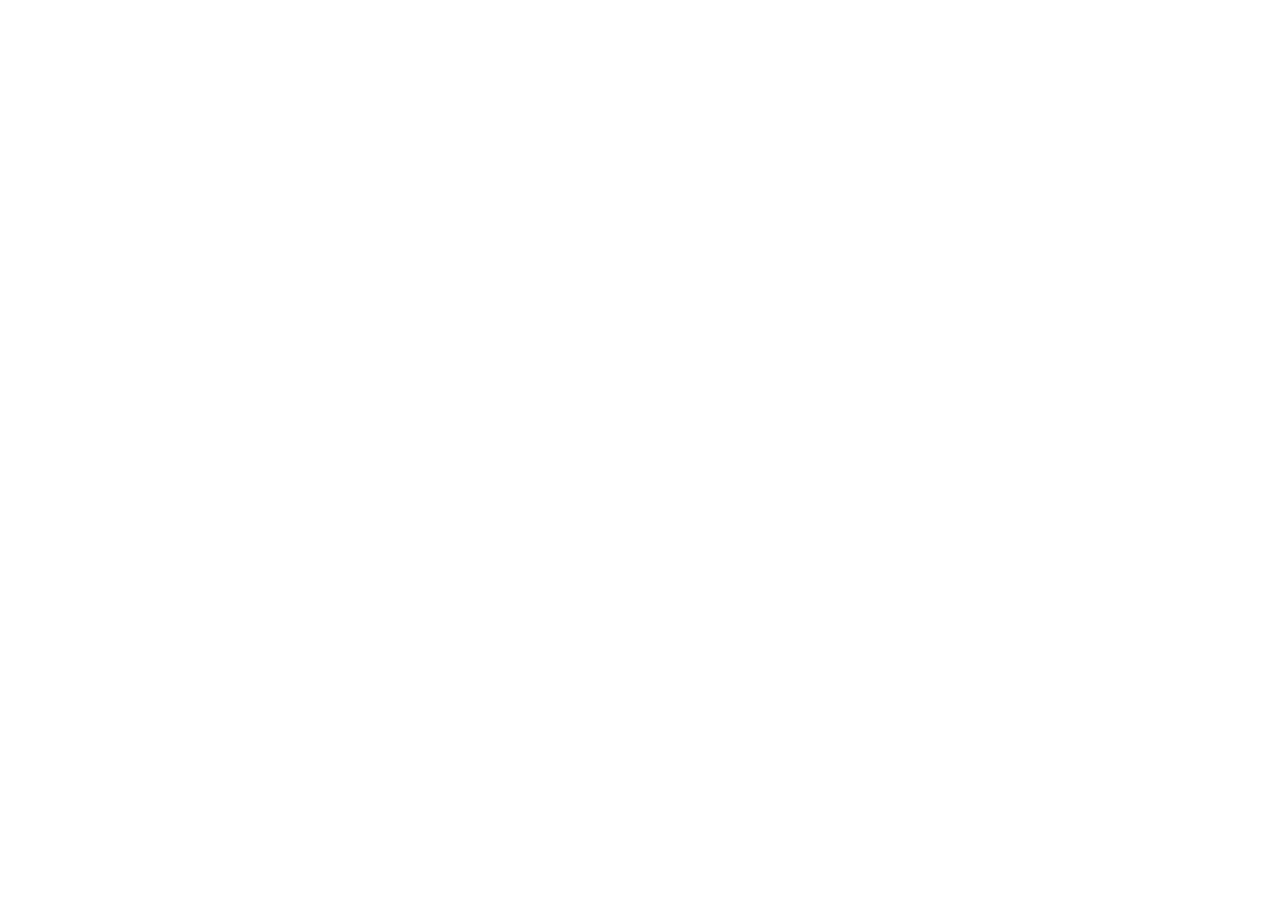
==== Ex_html/index.html @ f685d11e "modify folders" ====
<!DOCTYPE html>
<html lang="es">
<head>
    <meta charset="UTF-8">
    <meta name="author" content="Marta Casal">
    <meta name="description" content="Turisme local per l'Alt Pirineu i Aran">
    <meta name="viewport" content="width=device-width, initial-scale=1.0">
    <title>Turisme APA</title>
</head>
<body>
    
</body>
</html>
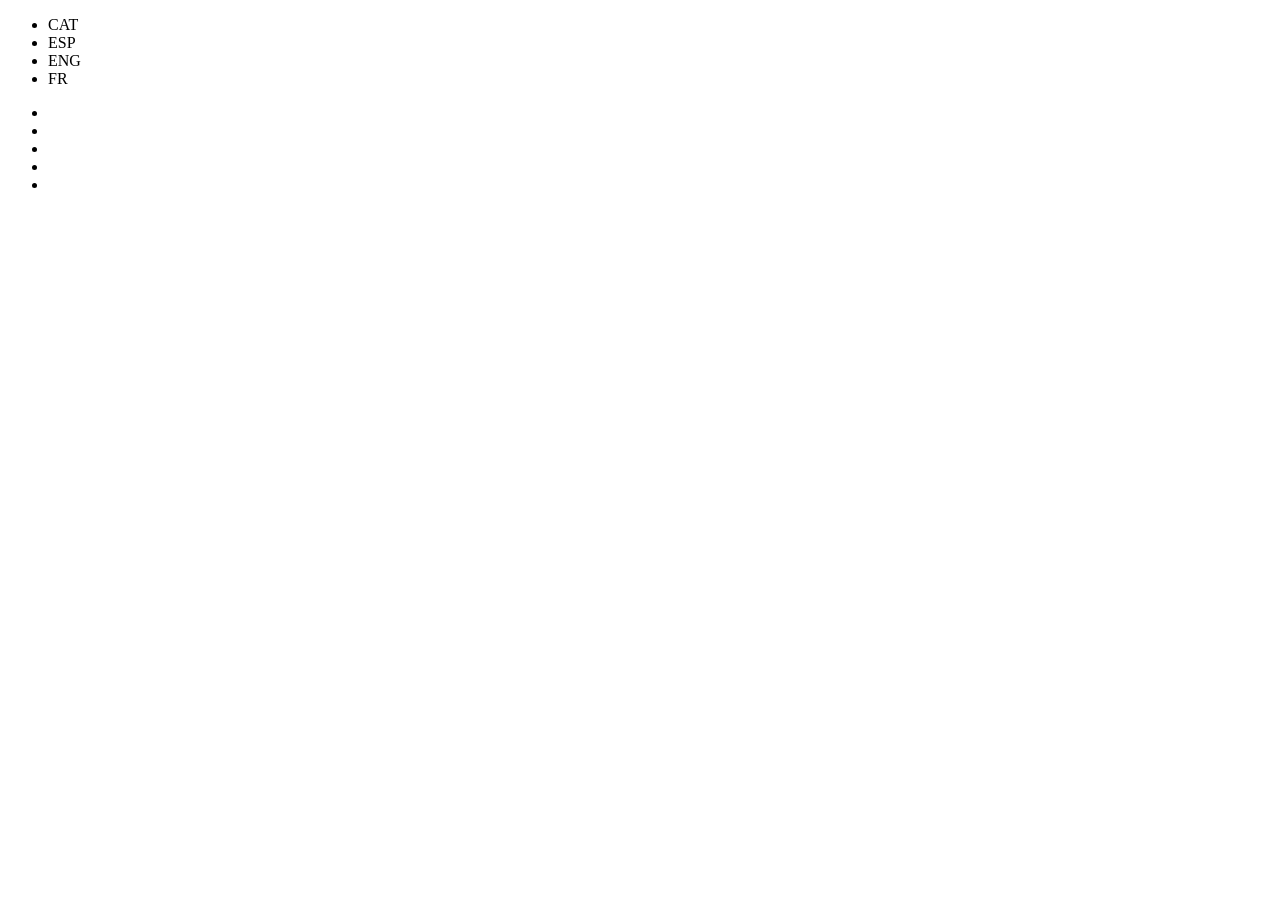
==== commit e4c64fe6: "upload estils.css" ====
--- a/Ex_html/index.html
+++ b/Ex_html/index.html
@@ -5,9 +5,30 @@
     <meta name="author" content="Marta Casal">
     <meta name="description" content="Turisme local per l'Alt Pirineu i Aran">
     <meta name="viewport" content="width=device-width, initial-scale=1.0">
+    <link rel="stylesheet" href="css/estils.css">
     <title>Turisme APA</title>
 </head>
 <body>
-    
+    <div class="container">
+        <header>
+            <div class="lang">
+                <ul>
+                    <li>CAT</li>
+                    <li>ESP</li>
+                    <li>ENG</li>
+                    <li>FR</li>
+                </ul>
+            </div>
+        </header>
+        <nav>
+            <ul>
+                <li></li>
+                <li></li>
+                <li></li>
+                <li></li>
+                <li></li>
+            </ul>
+        </nav>
+    </div>
 </body>
 </html>
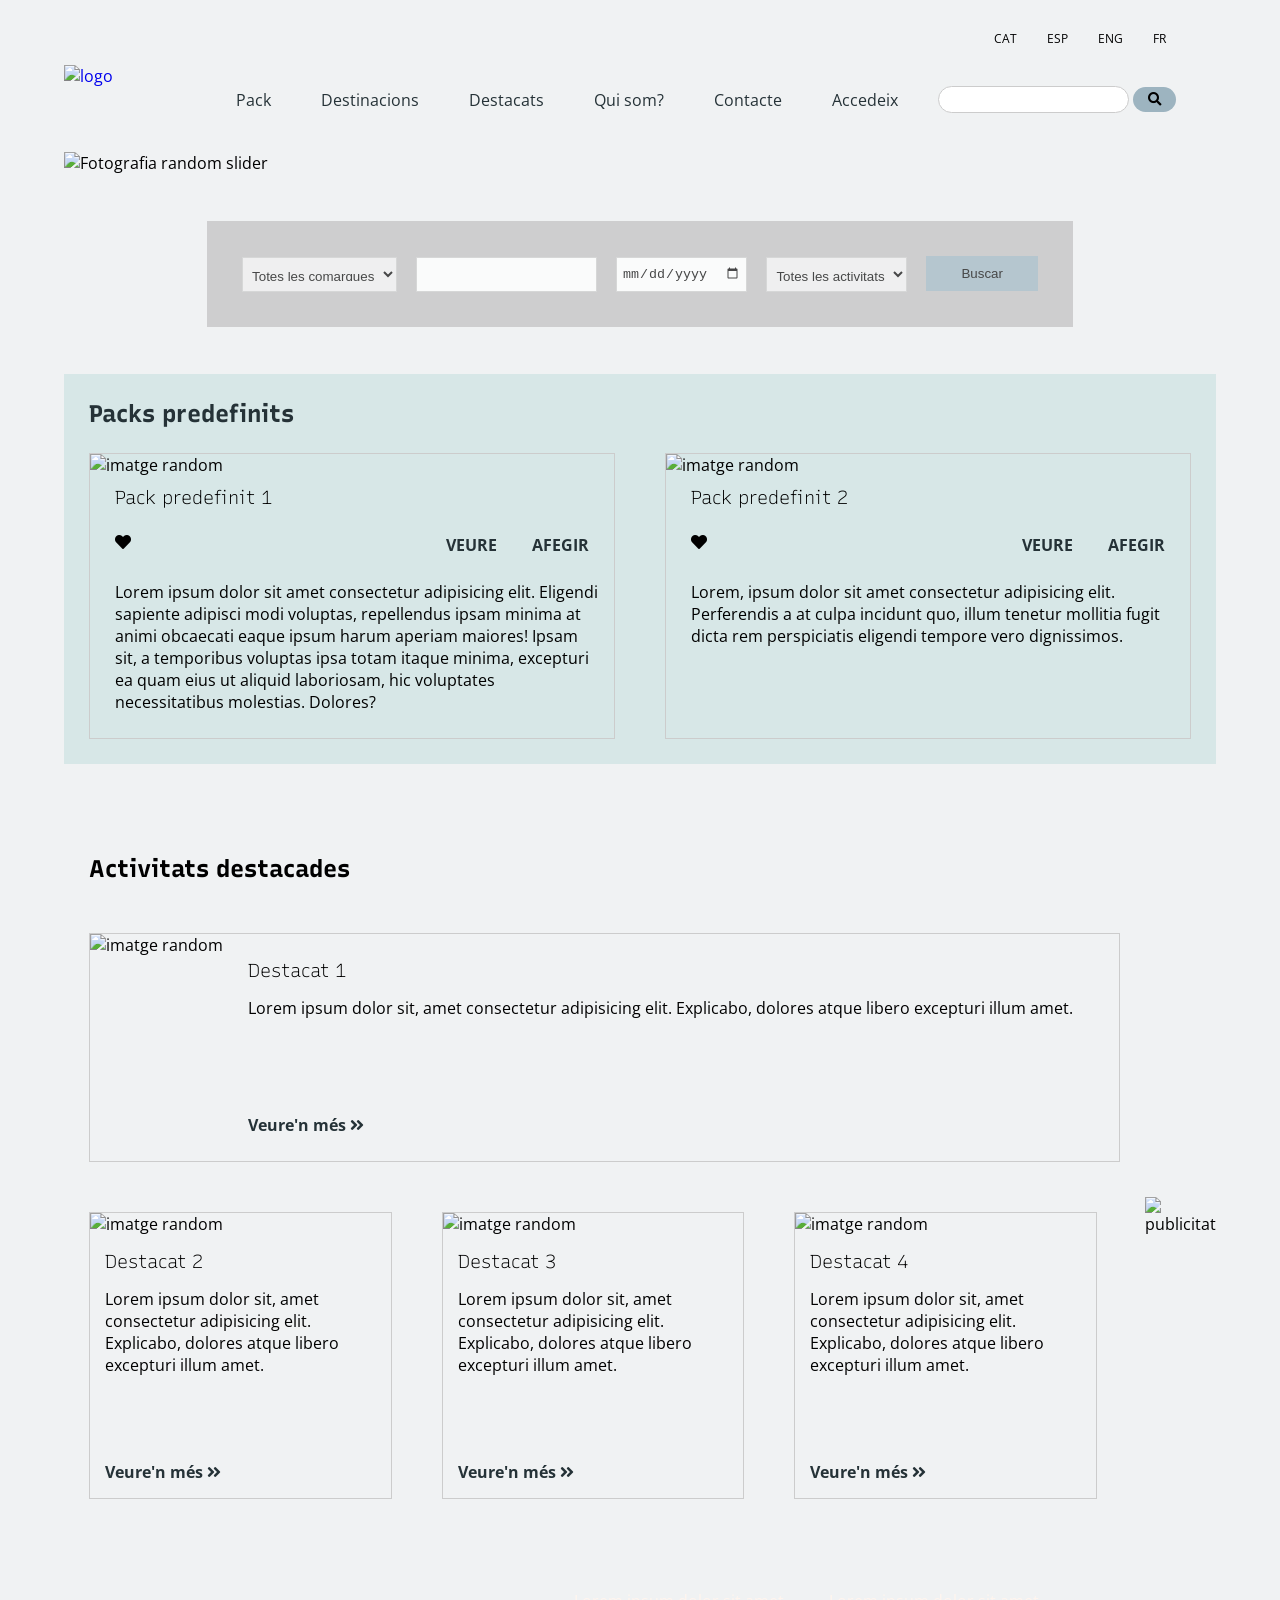
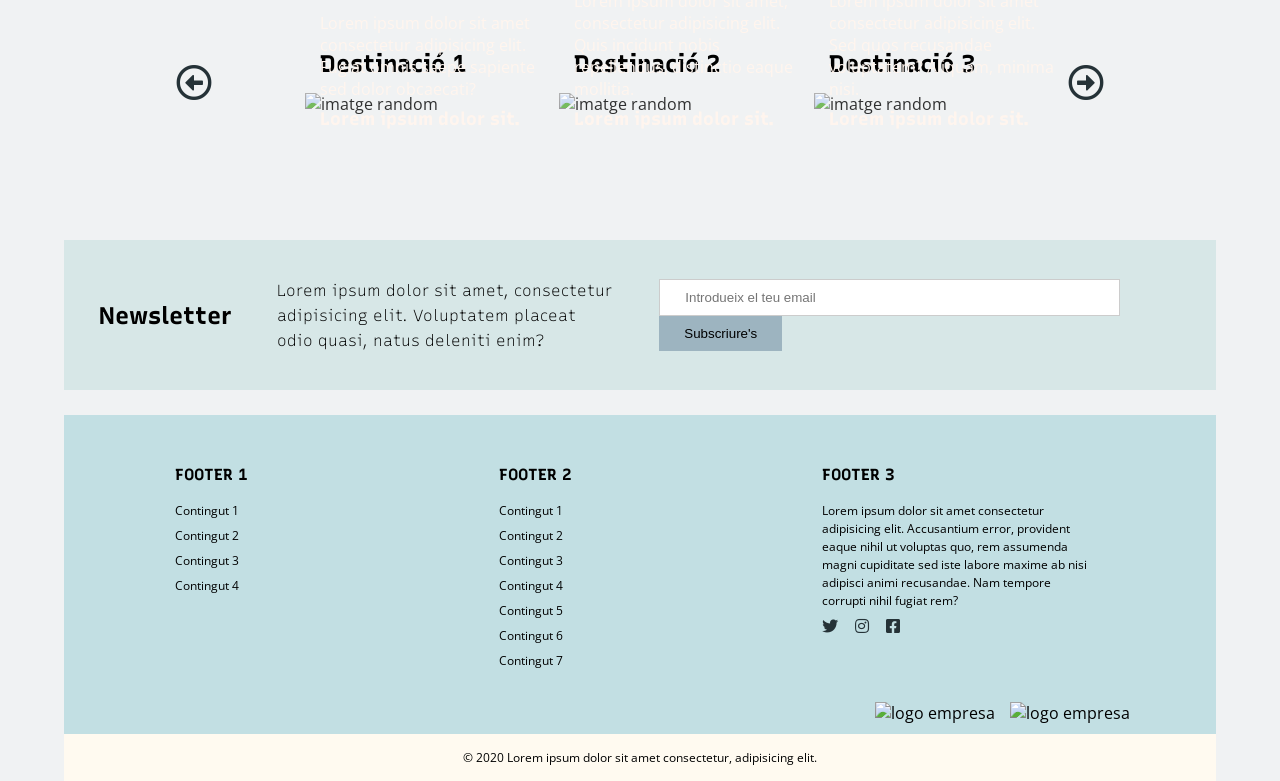
==== commit c83379a7: "upload html and css. All done" ====
--- a/Ex_html/index.html
+++ b/Ex_html/index.html
@@ -5,30 +5,241 @@
     <meta name="author" content="Marta Casal">
     <meta name="description" content="Turisme local per l'Alt Pirineu i Aran">
     <meta name="viewport" content="width=device-width, initial-scale=1.0">
+    
+    <link rel="stylesheet" href="https://cdnjs.cloudflare.com/ajax/libs/font-awesome/5.14.0/css/all.min.css">
     <link rel="stylesheet" href="css/estils.css">
+
     <title>Turisme APA</title>
 </head>
 <body>
     <div class="container">
         <header>
-            <div class="lang">
-                <ul>
+            <a href="#"><img src="https://via.placeholder.com/200x90?text=LOGO" alt="logo"></a>
+            <div class="nav-wrap">
+                <ul class="nav-lang">
                     <li>CAT</li>
                     <li>ESP</li>
                     <li>ENG</li>
                     <li>FR</li>
                 </ul>
+                <nav class="main-nav">
+                    <ul>
+                        <li>
+                            <a href="#">Pack</a>
+                        </li>
+                        <li>
+                            <a href="#">Destinacions</a>
+                        </li>
+                        <li>
+                            <a href="#">Destacats</a>
+                        </li>
+                        <li>
+                            <a href="#">Qui som?</a>
+                        </li>
+                        <li>
+                            <a href="#">Contacte</a>
+                        </li>
+                        <li>
+                            <a href="#">Accedeix</a>
+                        </li>
+                        <form action="#">
+                            <input type="search" name="buscador" id="buscador">
+                            <button type="submit"><i class="fas fa-search"></i></button>
+                        </form>
+                    </ul>
+                </nav>
             </div>
         </header>
-        <nav>
-            <ul>
-                <li></li>
-                <li></li>
-                <li></li>
-                <li></li>
-                <li></li>
-            </ul>
-        </nav>
+        <main>
+            <section class="slider">
+                <img src="https://picsum.photos/1000/480" alt="Fotografia random slider">
+                <h2>Text display</h2>
+                <h3>Subtext display</h3>
+            </section>
+            <section class="search-bar">
+                <form action="#" method="POST" class="main-search-bar" autocomplete="off">
+                    <select name="buscaDesti" id="buscaDesti" class="form-group">
+                        <option value="totesDesti">Totes les comarques</option>
+                        <option value="pjDesti">Pallars Jussà</option>
+                        <option value="psDesti">Pallars Sobirà</option>
+                        <option value="arDesti">Alta Ribagorça</option>
+                        <option value="auDesti">Alt Urgell</option>
+                        <option value="vaDesti">Vall d'Aran</option>
+                        <option value="cDesti">Cerdanya</option>
+                    </select>
+                    <input type="number" min="1" name="buscaNumPers" id="buscaNumPers" class="form-group" size="15" required>
+                    <input type="date" name="buscaDates" id="buscaDates" class="form-group" required>
+                    <select name="buscaActivitat" id="buscaActivitat" class="form-group">
+                        <option value="totesActivitats">Totes les activitats</option>
+                        <option value="buscaGastronomia">Gastronomia</option>
+                        <option value="buscaEsport">Esport</option>
+                        <option value="buscaCultura">Cultura</option>
+                        <option value="buscaAllotjament">Allotjament</option>
+                    </select>
+                    <button type="submit">Buscar</button>
+                </form>
+            </section>
+            <section class="packs">
+                <h2>Packs predefinits</h2>
+                <div class="pack-wrap">
+                    <article class="pack__predef">
+                        <img src="https://picsum.photos/600/250" alt="imatge random">
+                        <h3>Pack predefinit 1</h3>
+                        <div class="cta">
+                            <i class="fas fa-heart"></i>
+                            <a href="#">VEURE</a>
+                            <a href="#">AFEGIR</a>
+                        </div>
+                        <p>Lorem ipsum dolor sit amet consectetur adipisicing elit. Eligendi sapiente adipisci modi voluptas, repellendus ipsam minima at animi obcaecati eaque ipsum harum aperiam maiores! Ipsam sit, a temporibus voluptas ipsa totam itaque minima, excepturi ea quam eius ut aliquid laboriosam, hic voluptates necessitatibus molestias. Dolores?</p>
+                    </article>
+                    <article class="pack__predef">
+                        <img src="http://lorempixel.com/600/250/nature" alt="imatge random">
+                        <h3>Pack predefinit 2</h3>
+                        <div class="cta">
+                            <i class="fas fa-heart"></i>
+                            <a href="#">VEURE</a>
+                            <a href="#">AFEGIR</a>
+                        </div>
+                        <p>Lorem, ipsum dolor sit amet consectetur adipisicing elit. Perferendis a at culpa incidunt quo, illum tenetur mollitia fugit dicta rem perspiciatis eligendi tempore vero dignissimos.</p>
+                    </article>
+                </div>
+            </section>
+            <section class="activitats">
+                <h2>Activitats destacades</h2>
+                <div class="activitats-wrap">
+                    <div class="destacat-wrap">
+                        <article class="main-destacat">
+                            <img src="https://picsum.photos/550/300" alt="imatge random">
+                            <div class="main-destacat-body">
+                                <h3>Destacat 1</h3>
+                                <p>Lorem ipsum dolor sit, amet consectetur adipisicing elit. Explicabo, dolores atque libero excepturi illum amet.</p>
+                                <a href="#" target="_blank">Veure'n més <i class="fas fa-angle-double-right"></i></a>
+                            </div>
+                        </article>
+                        <article class="destacat">
+                            <img src="http://lorempixel.com/255/180/nature" alt="imatge random">
+                            <div class="destacat-body">
+                                <h3>Destacat 2</h3>
+                                <p>Lorem ipsum dolor sit, amet consectetur adipisicing elit. Explicabo, dolores atque libero excepturi illum amet.</p>
+                                <a href="#" target="_blank">Veure'n més <i class="fas fa-angle-double-right"></i></a>
+                            </div>
+                        </article>
+                        <article class="destacat">
+                            <img src="https://picsum.photos/255/180" alt="imatge random">
+                            <div class="destacat-body">
+                                <h3>Destacat 3</h3>
+                                <p>Lorem ipsum dolor sit, amet consectetur adipisicing elit. Explicabo, dolores atque libero excepturi illum amet.</p>
+                                <a href="#" target="_blank">Veure'n més <i class="fas fa-angle-double-right"></i></a>
+                            </div>
+                        </article>
+                        <article class="destacat">
+                            <img src="http://lorempixel.com/255/180/nature" alt="imatge random">
+                            <div class="destacat-body">
+                                <h3>Destacat 4</h3>
+                                <p>Lorem ipsum dolor sit, amet consectetur adipisicing elit. Explicabo, dolores atque libero excepturi illum amet.</p>
+                                <a href="#" target="_blank">Veure'n més <i class="fas fa-angle-double-right"></i></a>
+                            </div>
+                        </article>
+                    </div>
+                    <aside class="banner">
+                        <img src="https://via.placeholder.com/300x750?text=BANNER" alt="publicitat">
+                    </aside>
+                </div>
+            </section>
+            <section class="destinacions">
+                <div class="destinacio-cards">
+                    <a href="#">
+                        <i class="far fa-arrow-alt-circle-left"></i>
+                    </a>
+                    <div class="card">
+                        <h2>Destinació 1</h2>
+                        <div class="card-body">
+                            <img src="https://picsum.photos/255/350" alt="imatge random">
+                            <p class="card-heading">Lorem ipsum dolor sit.</p>
+                            <p class="card-text">Lorem ipsum dolor sit amet consectetur adipisicing elit. Fugiat omnis saepe sapiente sed dolor obcaecati?</p>
+                        </div>
+                    </div>
+                    <div class="card">
+                        <h2>Destinació 2</h2>
+                        <div class="card-body">
+                            <img src="http://lorempixel.com/255/350/nature" alt="imatge random">
+                            <p class="card-heading">Lorem ipsum dolor sit.</p>
+                            <p class="card-text">Lorem ipsum dolor sit amet, consectetur adipisicing elit. Quis incidunt nobis repellendus, distinctio eaque mollitia.</p>
+                        </div>
+                    </div>
+                    <div class="card">
+                        <h2>Destinació 3</h2>
+                        <div class="card-body">
+                            <img src="https://picsum.photos/255/350" alt="imatge random">
+                            <p class="card-heading">Lorem ipsum dolor sit.</p>
+                            <p class="card-text">Lorem ipsum dolor sit amet consectetur adipisicing elit. Sed quos recusandae voluptatem? Aliquam, minima nisi.</p>
+                        </div>
+                    </div>
+                    <a href="#">
+                        <i class="far fa-arrow-alt-circle-right"></i>
+                    </a>
+                </div>
+            </section>
+            <section class="newsletter">
+                <h2>Newsletter</h2>
+                <p>Lorem ipsum dolor sit amet, consectetur adipisicing elit. Voluptatem placeat odio quasi, natus deleniti enim?</p>
+                <form action="#" id="subscribe-newsletter">
+                    <input type="mail" name="newsMail" id="newsMail" placeholder="Introdueix el teu email" size="50" required>
+                    <button type="submit">Subscriure's</button>
+                </form>
+            </section>
+        </main>
+        <footer>
+            <div class="footer-wrap">
+                <div class="footer-column">
+                    <h4>Footer 1</h4>
+                    <ul>
+                        <li>Contingut 1</li>
+                        <li>Contingut 2</li>
+                        <li>Contingut 3</li>
+                        <li>Contingut 4</li>
+                    </ul>
+                </div>
+                <div class="footer-column">
+                    <h4>Footer 2</h4>
+                    <ul>
+                        <li>Contingut 1</li>
+                        <li>Contingut 2</li>
+                        <li>Contingut 3</li>
+                        <li>Contingut 4</li>
+                        <li>Contingut 5</li>
+                        <li>Contingut 6</li>
+                        <li>Contingut 7</li>
+                    </ul>
+                </div>
+                <div class="footer-column">
+                    <h4>Footer 3</h4>
+                    <p>Lorem ipsum dolor sit amet consectetur adipisicing elit. Accusantium error, provident eaque nihil ut voluptas quo, rem assumenda magni cupiditate sed iste labore maxime ab nisi adipisci animi recusandae. Nam tempore corrupti nihil fugiat rem?</p>
+                    <ul class="footer-xxss">
+                        <li>
+                            <a href="http://www.twitter.com">
+                                <i class="fab fa-twitter"></i>
+                            </a>
+                        </li>
+                        <li>
+                            <a href="http://www.instagram.com">
+                                <i class="fab fa-instagram"></i>
+                            </a>
+                        </li>
+                        <li>
+                            <a href="http://www.facebook.com">
+                                <i class="fab fa-facebook-square"></i>
+                            </a>
+                        </li>
+                    </ul>
+                </div>
+                <div class="footer-logos">
+                    <img src="https://via.placeholder.com/125x35?text=LOGO" alt="logo empresa">
+                    <img src="https://via.placeholder.com/125x35?text=LOGO" alt="logo empresa">
+                </div>
+            </div>
+            <p class="copyright">&copy; 2020 Lorem ipsum dolor sit amet consectetur, adipisicing elit.</p>
+        </footer>
     </div>
 </body>
 </html>
--- a/Ex_html/css/estils.css
+++ b/Ex_html/css/estils.css
@@ -0,0 +1,472 @@
+@import url('https://fonts.googleapis.com/css2?family=Open+Sans:wght@400;700&family=Recursive:wght@300;700&display=swap');
+
+/*
+#ff99c8
+#fcf6bd
+#d0f4de
+#a9def9
+#e4c1f9
+*/
+
+* {
+    box-sizing: border-box;
+    margin: 0;
+    padding: 0;
+}
+
+ul {
+    list-style-type: none;
+}
+
+a {
+    text-decoration: none;
+}
+
+body {
+    font-family: 'Open Sans', sans-serif;
+    background-color: #f0f2f3;
+}
+
+.container {
+    width: 90%;
+    margin: auto;
+}
+
+/***** HEADER *****/
+
+header {
+    display: flex;
+    justify-content: space-between;
+    align-items: center;
+    margin-top: 15px;
+}
+    .nav-wrap {
+        display: flex;
+        flex-direction: column;
+        justify-content: space-between;
+    }
+        .nav-wrap ul {
+            align-self: flex-end;
+        }
+
+
+        .nav-wrap li {
+            padding: 15px;
+        }
+
+        .nav-wrap form {
+            padding: 15px;
+        }
+
+
+    .nav-lang {
+        font-size: 12px;
+        font-family: sans-serif;
+        display: flex;
+    }
+        .nav-lang li {
+            font-family: 'Open Sans', sans-serif;
+            cursor: pointer;
+        }
+
+            .nav-lang li:last-of-type {
+                margin-right: 35px;
+            }
+
+            .nav-lang li:hover {
+                color: #9DB4C0;
+            }
+
+    .main-nav {
+        padding: 9px 25px;
+    }
+        .main-nav ul {
+            display: flex;
+            align-items: center;
+        }
+
+        .main-nav ul li {
+            font-family: 'Open Sans', sans-serif;
+        }
+
+        .main-nav a {
+            color: #253237;
+            padding: 5px 10px;
+        }
+            .main-nav a:hover {
+                background-color: #9DB4C0;
+                opacity: 0.8;
+                padding: 5px 10px;
+                border-radius: 20px;
+            }
+
+        .main-nav form input {
+            border: 1px solid #ccc;
+            border-radius: 25px;
+            padding: 5px 10px;
+        }
+
+        .main-nav form button {
+            border: none;
+            padding: 5px 15px;
+            border-radius: 25px;
+            cursor: pointer;
+            background-color: #9DB4C0;
+        }
+            .main-nav form button:hover {
+                background-color: #74848d;
+            }
+
+/****** SECCIÓ 1 - SLIDER ******/
+
+.slider{
+    margin-top: 15px;
+    position: relative;
+}
+    .slider h2 {
+        font-family: 'Recursive', sans-serif;
+        font-weight: 700;
+        font-size: 72px;
+        color: #E0FBFC;
+        position: absolute;
+        bottom: 350px;
+        left: 65px;
+    }
+
+    .slider h3 {
+        font-family: 'Recursive', sans-serif;
+        font-weight: 700;
+        font-size: 36px;
+        color: #E0FBFC;
+        position: absolute;
+        bottom: 300px;
+        left: 65px;
+    }
+
+    .slider img {
+        width: 100%;
+    }
+
+/***** BUSCARDOR ******/
+
+.search-bar {
+    height: 200px;
+    display: flex;
+    justify-content: center;
+    align-items: center;
+}
+    .main-search-bar {
+        padding: 35px;
+        background-color: silver;
+        opacity: 0.7;
+    }
+
+    .form-group {
+        height: 35px;
+        border: 1px solid #ccc;
+        padding: 10px 5px;
+        vertical-align: middle;
+        margin-right: 15px;
+    }
+    .main-search-bar button {
+        border: none;
+        cursor: pointer;
+        padding: 10px 35px;
+        transition: all 0.3s ease 0s;
+        background-color: #9DB4C0;
+    }
+    .main-search-bar button:hover {
+            background-color: #74848d;
+            color: floralwhite;
+        }
+
+/***** SECCIÓ 2 - PACKS *****/
+
+.packs {
+    background-color: #d7e7e7;
+}
+    .packs h2 {
+        font-family: 'Recursive', sans-serif;
+        font-weight: 700;
+        font-size: 24px;
+        color: #253237;
+        padding: 25px;
+    }
+
+    .pack-wrap {
+        display: flex;
+        justify-content: space-evenly;
+    }
+
+    .pack__predef {
+        margin: 0 25px 25px 25px;
+        border: 1px solid #ccc;
+        flex: 1 1 50%
+    }
+
+    .pack__predef img {
+        width: 100%;
+        margin-bottom: 10px;
+    }
+
+    .pack__predef h3 {
+        font-family: 'Recursive', sans-serif;
+        font-weight: 300;
+        padding-left: 25px;
+    }
+
+    .pack__predef p {
+        padding: 0 15px 25px 25px;
+    }
+        .cta {
+            padding: 25px;
+            display: flex;
+            justify-content: flex-end;
+        }
+
+        .cta i {
+            margin-right: auto;
+        }
+
+        .cta a {
+            font-family: 'Open Sans', sans-serif;
+            font-weight: 700;
+            color: #253237;
+            margin-left: 35px;
+        }
+
+        .cta a:hover {
+            background-color: darkolivegreen;
+        }
+
+/***** SECCIÓ 3 - ACTIVITATS *****/
+
+.activitats {
+    margin-top: 65px;
+}
+    .activitats h2 {
+        font-family: 'Recursive', sans-serif;
+        font-weight: 700;
+        font-size: 24px;
+        padding: 25px;
+    }
+    
+    .activitats-wrap {
+        display: flex;
+    }
+        .destacat-wrap {
+            display: flex;
+            flex-wrap: wrap;
+        }
+            
+            .main-destacat {
+                margin: 25px;
+                flex-basis: 100%;
+                display: flex;
+                border: 1px solid #ccc;
+            }
+
+                .main-destacat-body {
+                    margin: 25px 0 25px 25px;
+                }
+
+                .main-destacat-body h3 {
+                    font-family: 'Recursive', sans-serif;
+                    font-weight: 300;
+                }
+
+                .main-destacat-body p {
+                    padding: 15px 25px 95px 0;
+                }
+
+                .main-destacat-body a {
+                    font-family: 'Open Sans', sans-serif;
+                    font-weight: 700;
+                    color: #253237;
+                }
+        
+            .destacat {
+                width: 28%;
+                margin: 25px;
+                border: 1px solid #ccc;
+            }
+
+                .destacat img {
+                    width: 100%;
+                }
+
+                .destacat-body {
+                    padding: 15px;
+                }
+                    .destacat-body h3{
+                        font-family: 'Recursive', sans-serif;
+                        font-weight: 300;
+                    }
+
+                    .destacat-body p{
+                        padding: 15px 0 85px;
+                    }
+
+                    .destacat-body a{
+                        font-family: 'Open Sans', sans-serif;
+                        font-weight: 700;
+                        color: #253237;
+                    }
+
+        .banner {
+            align-self: center; 
+        }
+
+/**** SECCIÓ 4 - DESTINACIONS *****/
+
+.destinacions {
+    margin: auto;
+    padding: 125px 65px;
+}
+    .destinacio-cards {
+        display: flex;
+        flex-wrap: wrap;
+        justify-content: space-around;
+        align-items: center;
+    }
+        .destinacio-cards a {
+            font-size: 36px;
+            color: #253237;
+        }
+
+        .card h2 {
+            font-family: 'Recursive', sans-serif;
+            font-weight: 700;
+            padding-left: 15px;
+            margin-bottom: 15px;
+        }
+            .card-body {
+                position: relative;
+            }
+
+                .card-body img {
+                    width: 100%;
+                    opacity: 0.8;
+                }
+                .card-heading {
+                    font-family: 'Recursive', sans-serif;
+                    font-weight: 700;
+                    color: seashell;
+                    width: 200px;
+                    font-size: 18px;
+                    position: absolute;
+                    top: 15px;
+                    left: 15px;
+                }
+
+                .card-text {
+                    font-weight: 400;
+                    color: seashell;
+                    width: 230px;
+                    position: absolute;
+                    bottom: 15px;
+                    left: 15px;
+                }
+
+/**** SECCIÓ 5 - NEWSLETTER ****/
+
+.newsletter {
+    height: 150px;
+    padding-left: 35px;
+    font-family: 'Recursive', sans-serif;
+    font-weight: 300;
+    background-color: #d7e7e7;
+    display: flex;
+    justify-content: space-evenly;
+    align-items: center;
+}
+    .newsletter p {
+        padding: 0 45px;
+        width: 40%;
+        line-height: 25px;
+    }
+    .newsletter input {
+        border: 1px solid #ccc;
+        padding: 10px 25px;
+    }
+    .newsletter button {
+        border: none;
+        cursor: pointer;
+        padding: 10px 25px;
+        transition: all 0.3s ease 0s;
+        background-color: #9DB4C0;
+    }
+        .newsletter button:hover {
+            background-color: #74848d;
+            color: floralwhite;
+        }
+
+/***** FOOTER *****/
+
+footer {
+    display: flex;
+    flex-wrap: wrap;
+    justify-content: space-evenly;
+    background-color: #C2DFE3;
+    margin-top: 25px;
+}
+    .footer-wrap {
+        width: 85%;
+        margin-top: 25px;
+        display: flex;
+        flex-wrap: wrap;
+    }
+        .footer-column {
+            width: 33%;
+            padding: 25px;
+        }
+            .footer-column h4 {
+                font-family: 'Recursive', sans-serif;
+                font-weight: 700;
+                margin-bottom: 18px;
+                text-transform: uppercase;
+            }
+
+            .footer-column ul li {
+                font-family: 'Open Sans', sans-serif;
+                font-weight: 400;
+                margin-bottom: 8px;
+                font-size: 12px;
+            }
+
+            .footer-column p {
+                font-size: 12px;
+                line-height: 18px;
+            }
+
+        .footer-xxss {
+            display: flex;
+        }
+            .footer-xxss li {
+                margin-right: 12px;
+                margin-top: 5px;
+            }
+                .footer-xxss li a {
+                    font-size: 16px;
+                    padding-right: 5px;
+                    color: #253237;
+                }
+
+        .footer-logos {
+            flex-basis: 100%;
+            display: flex;
+            justify-content: flex-end;
+            padding-bottom: 10px;
+        }
+
+            .footer-logos img {
+                margin-left: 15px;
+            }
+
+    .copyright {
+        flex-basis: 100%;
+        text-align: center;
+        font-size: 12px;
+        background-color: floralwhite;
+        padding: 15px;
+    }
